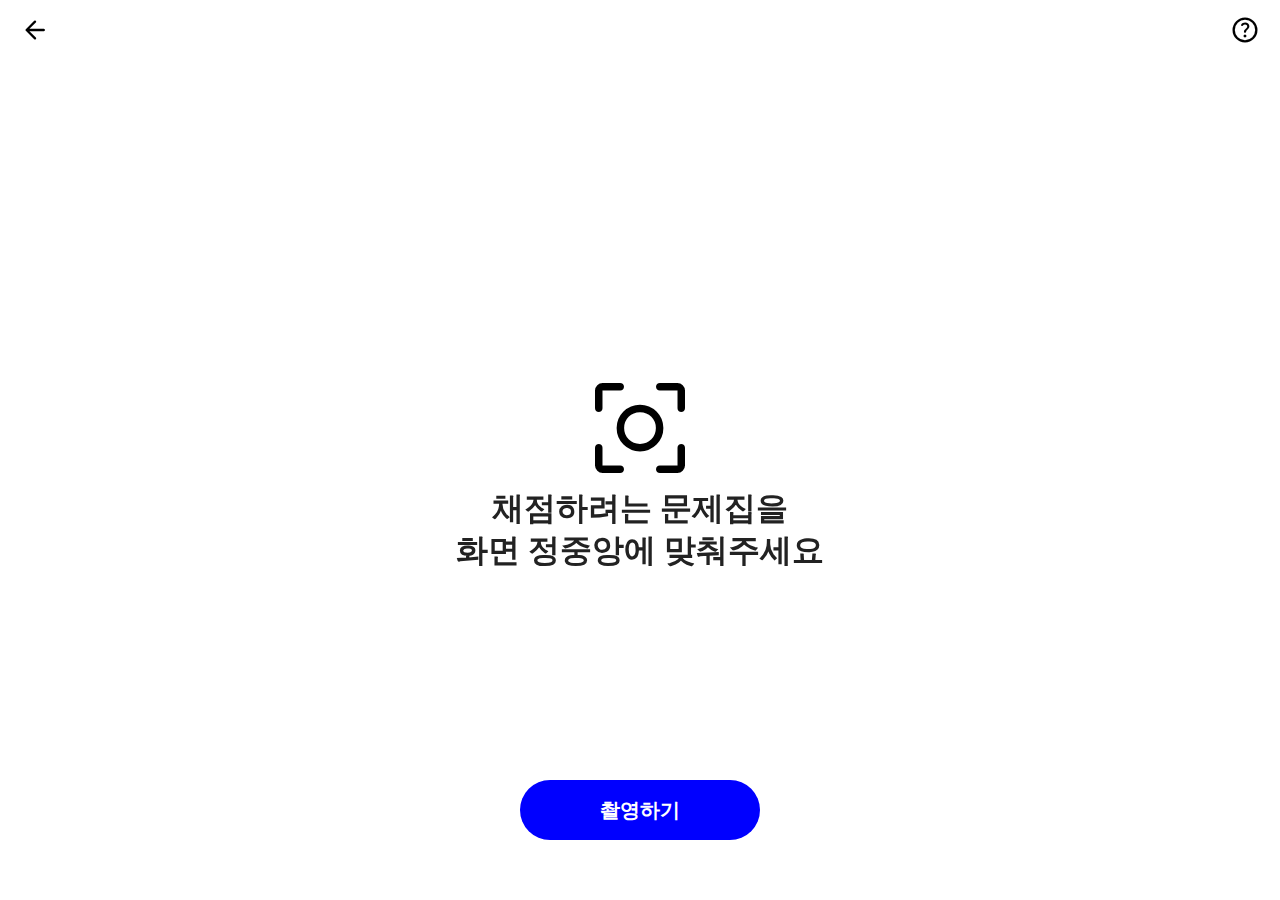
==== checking.html @ f3e52e21 "checking-pass ver1.2.0" ====
<!DOCTYPE html>
<html lang="ko">
<head>
    <meta charset="UTF-8">
    <meta name="viewport" content="width=device-width, initial-scale=1.0">
    <meta http-equiv="X-UA-Compatible" content="ie=edge">
    <title>하이패스보다 빠른 채점:checking-pass</title>
    <link rel="stylesheet" href="main.css">
    <link rel="stylesheet" href="https://fonts.googleapis.com/css2?family=Material+Symbols+Rounded:opsz,wght,FILL,GRAD@20..48,100..700,0..1,-50..200" />

</head>
<body>

    <div class="popup" id="first_pop">
        <header class="sub_header clear">
            <a href="javascript:window.history.back();">
                <span class="material-symbols-rounded">
                    arrow_back
                </span>
            </a>
            <a href="javascript:window.history.back();">
                <span class="material-symbols-rounded">
                    help
                </span>
            </a>
        </header>
        <span class="material-symbols-rounded">center_focus_strong</span>
        <h1>
            채점하려는 문제집을 <br>화면 정중앙에 맞춰주세요
        </h1>
        <button id="camera--trigger" class="popup-trigger" onclick="addPhoto()">촬영하기</button>
    </div>
    <div class="popup out cameraCue" id="second_pop">
        <header class="sub_header clear">
        <a href="javascript:window.history.back();">
            <span class="material-symbols-rounded">
                arrow_back
            </span>
        </a>
        <a href="javascript:window.history.back();">
            <span class="material-symbols-rounded">
                help
            </span>
        </a>
    </header>
        <div class="gallery">
            <img src="//:0" alt="" class="camera--output">
            <img src="//:0" alt="" class="camera--output">
            <img src="//:0" alt="" class="camera--output">
            <img src="//:0" alt="" class="camera--output">
            <img src="//:0" alt="" class="camera--output">
        </div>
        <h1>
            잘 촬영되었어요. <br>
            채점할까요?
        </h1>
        <h3>
            더 촬영하기를 누르시면,
            <br>한 번에 여러문제를 채점할 수 있습니다.
        </h3>
        <button id="camera--trigger"onclick="addPhoto()">연속촬영하기</button>
        <button id="checking--trigger"><a href="./result.html">채점하기</a></button>
    </div>
    <main id="camera">
        <canvas id="camera--sensor"></canvas>

        <!-- 기기의 카메라에 접근하여 영상을 페이지에 재생한다. -->
        <video id="camera--view" autoplay playsinline></video>
    </main>


    <script>

        let constraints = { video: { facingMode: "environment"}, audio: false};
        const cameraView = document.querySelector("#camera--view");
        const cameraOutput = document.querySelectorAll(".camera--output");
        const cameraSensor = document.querySelector("#camera--sensor");
        const cameraTrigger = document.querySelector("#camera--trigger");
        const checkTrigger = document.querySelector("#checking--trigger");
        var i=0;

        function cameraStart(){
            navigator.mediaDevices.getUserMedia(constraints)
                .then(function(stream){
                    track = stream.getTracks()[0];
                    cameraView.srcObject = stream;

                })
                .catch(function(error){
                    console.error("카메라에 문제가 있습니다.", error);
                })
        }

        //촬영 버튼 클릭 리스너
        function addPhoto(){
            cameraSensor.width = cameraView.videoWidth; 
            cameraSensor.height = cameraView.videoHeight;
            cameraSensor.getContext("2d").drawImage(cameraView, 0, 0);
            cameraOutput[i].src = cameraSensor.toDataURL("image/png");
            cameraOutput[i].classList.add("taken");
            i++
        }

        //팝업관리
        var popup1 = document.querySelector("#first_pop");
        var popup2 = document.querySelector("#second_pop");
        var popupTrigger =document.querySelector(".popup-trigger");
        popupTrigger.addEventListener("click", function(){
            popup1.classList.add("out");
            popup2.classList.remove("out");
        });


        // 페이지가 로드되면 함수 실행
        window.addEventListener("load", cameraStart, false);
    </script>
</body>
</html>
---- main.css ----
@import url("//fonts.googleapis.com/earlyaccess/notosanskr.css");

body {    
    font-family:'Noto Sans KR';
    margin: 0;
    padding: 0;
}
ul{
    list-style-type: none;
    padding: 0;
    display: flex;
}
a{
    text-decoration: none;
    color: inherit;
}
h3{
    color: #ddd;
}

h1, h2, h3, h4, h5, h6 {
    color: #222;
    font-weight: 600;
    line-height: 1.3;
    margin: 0;
    padding: 0;
}

.sub_header{
    width: 100vw;    
    display: flex;
    justify-content: space-between;
    background-color: blue;
    color: white;
    align-items: center;
    height: 60px;
}
.sub_header h1{
    color: inherit;
    font-size: 18px;
}
.sub_header a span{
    font-size: 30px;
    margin: 0;
    padding: 20px;
    width: 30px;
}
.sub_header.clear{
    position: fixed;
    color: black;
    top:0;
    left: 0;
    background: none;

}

.popup{
    display: flex;
    width: 100vw;
    height: 100vh;
    position: fixed;
    z-index: 10;
    text-align: center;
    align-items: center;
    flex-direction: column;
    justify-content: center;
}
.popup span{
    display: block;
    width: 100vw;
    font-size: 120px;
    margin-top: 40px;
}
.popup button{
    border: none;
    outline: none;
    position: absolute;
    bottom: 60px;
    right: calc(50% - 120px);
    width: 240px;
    height: 60px;
    border-radius: 30px;
    background-color: blue;
    color: white;
    font-size: 20px;
    font-weight: 600;

}
.popup.out{
    display: none;
}
#camera, #camera--view, #camera--sensor{
    position: fixed;
    height: 100vh;
    width: 100vw;
    object-fit: cover;
}

#camera--view, #camera--sensor{
    transform: scaleX(-1);
    filter: FlipH;
}

.cameraCue{
}
.cameraCue .gallery{
    display: flex;
    flex-wrap: nowrap;
    margin-top: -120px;
    margin-bottom: 20px;
}
.cameraCue #camera--trigger{
    bottom: 130px;
}

.camera--output.taken {
    width: 50vw;
    height: 40vh;
    object-fit: cover;
    transform: scaleX(-1);
}






.main_header{
    background: blue;
    /* background: linear-gradient(180deg, rgba(170,76,255,1) 19%, rgba(255,214,233,1) 100%);     */
    border-radius: 0 0 20px 20px;
    width: calc(100% - 80px);
    color: white;
    padding: 50px 40px 30px 40px;
    box-shadow: 0 9px 15px #0000004d;
    margin-bottom: 30px;
}

.main_header img{
    width: 64px;
    border-radius: 32px;
    background-color: white;
    position: absolute;
    right: 30px;
    top: 50px;
}
.main_header h1{  
    color: white;
    font-size: 24px;
}

.main_header h2{  
    color: white;
    font-size: 18px;
    margin-bottom: 30px;
}
.main_header h3{  
    color: white;
    font-size: 14px;
    font-weight: 400;
    margin-left: 10px;
}
.main_header h3 span{
    font-size: 14px;
    font-weight: 400;
    color: white;
}
.main_header .setting{
    text-align: right;
    width: 100%;
    display: inline-block;
}

footer ul{
    display: flex;
    position: fixed;
    bottom: 0;
    left: 0;
    width: 100%;
    margin: 0;
}

footer li{
    flex-basis: 25%;
    text-align: center;
    height: 65px;
    line-height: 65px;
    background-color: #fff;
}
footer li.active a:after{ 
    content: " ";
    height: 15px;
    width: 26px;
    display: block;
    background-color: blue;
    position: absolute;
    bottom: 0px;
    left: calc(50% - 13px);
    border-radius: 20px;
}
footer li.active a{
    color: blue;
}
footer li a{
    text-decoration: none;
    color:#ddd;
    padding-top: 6px;
    position: relative;
    display: block;
}


main{
    min-height: 100vh;
    display: inline-block;
}
main section {
   margin: 20px;
}
.list{
    width: 100vw;
    margin: 0;
    margin-top: -20px;
}
.list ul{
    display: flex;
    align-content: flex-start;
    flex-direction: column;
    margin: 0;
}

.list li{ 
    height: 60px;
    flex-shrink: 0;
    display: block;
    border-bottom: 1px solid #ddd;
    line-height: 60px;
    text-indent: 30px;
}
.grid li{
    display: inline-block;
    background: bisque;
    border-radius: 20px;
    padding: 20px;
    padding-left: 30px;
    margin-right: 20px;
} 
.grid h2{
    font-size: 20px;
}
.grid h3{
    color: #999;
    font-weight: 400;
    font-size: 16px;
}
.grid .info {    
    margin-top: 30px;
}
.grid .info h1{    
    font-size: 16px;
}
.grid .info span{   
    width: 100%;
    background-color: white;
    display: block;
    border-radius: 30px;
    height: 20px;
    position: relative;
    font-size: 16px;
    text-indent: calc(100% - 40px);
    line-height: 24px;
}
.grid .info span::after{   
    content: " "; 
    height: 20px;
    width: 20%;
    background-color: rgb(228, 94, 94);
    display: block;
    border-radius: 30px;
    position: absolute;
    top: 0;
}
.horizontal_grid{

    margin-right: 0;
}
.horizontal_grid ul{
    overflow: scroll;
    padding-bottom: 25px;
}
.horizontal_grid li{
    width: 60%;
    flex-shrink: 0;
}
.vertical_grid ul{
    flex-wrap : wrap;
}
.vertical_grid li{
    margin: 0;
    flex-basis: calc(50% - 55px);
    margin-bottom: 10px;
}
.vertical_grid li:nth-child(odd){
    margin-right: 10px;
}
#result label{
    margin: 20px 10px;
    font-size: 18px;
}
#result li{
    flex-basis: 100%;
    margin-right: 0;
    margin-bottom: 30px;
    background-color: white;
    box-shadow: 0px 15px 15px #8080803d;
    overflow: hidden;
    padding-bottom: 0;
}
#result li h2{
    display: flex;
    width: 100%;
    justify-content: space-between;
}
#result li span{
    width: 100%;
    text-align: right;
}
#result li.wrong{
    box-shadow: 0px 15px 15px #ffababc9;
}
#result li.wrong h2::after{
    content: "오답";
    font-size: 16px;
    color: red;
}
#checking_menu li{
    flex-basis: 100%;
    margin: 0;
    margin-bottom: 20px;
    display: block;
}
.grid .btn{
    flex-basis: 100%;
    margin: 0;
    margin-bottom: 20px;
    display: block;
    text-align: center;
    background-color: #ddd;
}
.grid .btn span{
    display: block;
    text-align: center;
    margin-bottom: 5px;
}
#result{
    margin-bottom: 100px;
}
#result img{
    width: 60vw;
}
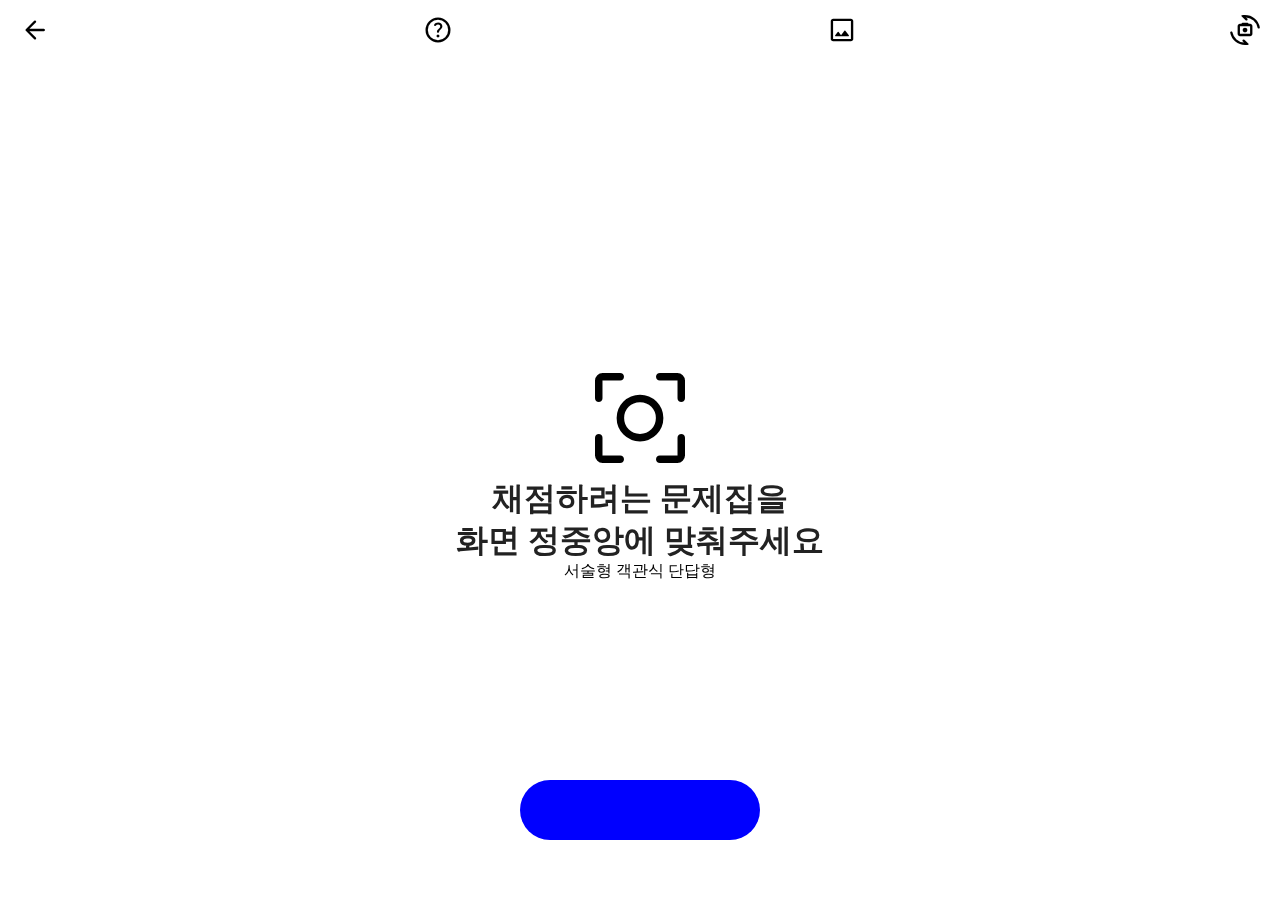
==== commit ac7af0d2: "ver1.3.0" ====
--- a/checking.html
+++ b/checking.html
@@ -12,26 +12,41 @@
 <body>
 
     <div class="popup" id="first_pop">
-        <header class="sub_header clear">
+        <header class="sub_header clear fixed">
             <a href="javascript:window.history.back();">
-                <span class="material-symbols-rounded">
-                    arrow_back
-                </span>
-            </a>
-            <a href="javascript:window.history.back();">
-                <span class="material-symbols-rounded">
-                    help
-                </span>
-            </a>
+            <span class="material-symbols-rounded">
+                arrow_back
+            </span>
+        </a>
+        <a href="javascript:window.history.back();">
+            <span class="material-symbols-rounded">
+                help
+            </span>
+        </a>
+        <a href=""><span class="material-symbols-rounded">
+image
+</span></a>
+        <a href=""><span class="material-symbols-rounded">
+cameraswitch
+</span></a>
         </header>
-        <span class="material-symbols-rounded">center_focus_strong</span>
-        <h1>
+        <span class="material-symbols-rounded opacity" >center_focus_strong</span>
+        <h1 class="opacity">
             채점하려는 문제집을 <br>화면 정중앙에 맞춰주세요
         </h1>
-        <button id="camera--trigger" class="popup-trigger" onclick="addPhoto()">촬영하기</button>
+        <button id="camera--trigger" class="popup-trigger circle_btn" onclick="addPhoto()"><span class="material-symbols-rounded">
+photo_camera
+</span>
+   </button>
+       <nav class="checking_option">
+           <a href="">서술형</a>
+           <a class="on" href="">객관식</a>
+           <a href="">단답형</a>
+       </nav>
+   
     </div>
     <div class="popup out cameraCue" id="second_pop">
-        <header class="sub_header clear">
+        <header class="sub_header clear fixed">
         <a href="javascript:window.history.back();">
             <span class="material-symbols-rounded">
                 arrow_back
@@ -42,6 +57,12 @@
                 help
             </span>
         </a>
+        <a href=""><span class="material-symbols-rounded">
+image
+</span></a>
+        <a href=""><span class="material-symbols-rounded">
+cameraswitch
+</span></a>
     </header>
         <div class="gallery">
             <img src="//:0" alt="" class="camera--output">
@@ -50,15 +71,15 @@
             <img src="//:0" alt="" class="camera--output">
             <img src="//:0" alt="" class="camera--output">
         </div>
-        <h1>
+        <h1 class="opacity">
             잘 촬영되었어요. <br>
             채점할까요?
         </h1>
-        <h3>
+        <h3 class="opacity">
             더 촬영하기를 누르시면,
             <br>한 번에 여러문제를 채점할 수 있습니다.
         </h3>
-        <button id="camera--trigger"onclick="addPhoto()">연속촬영하기</button>
+        <button id="camera--trigger"onclick="addPhoto()">더 촬영하기</button>
         <button id="checking--trigger"><a href="./result.html">채점하기</a></button>
     </div>
     <main id="camera">
--- a/main.css
+++ b/main.css
@@ -4,6 +4,7 @@
     font-family:'Noto Sans KR';
     margin: 0;
     padding: 0;
+    overscroll-behavior-y: none;
 }
 ul{
     list-style-type: none;
